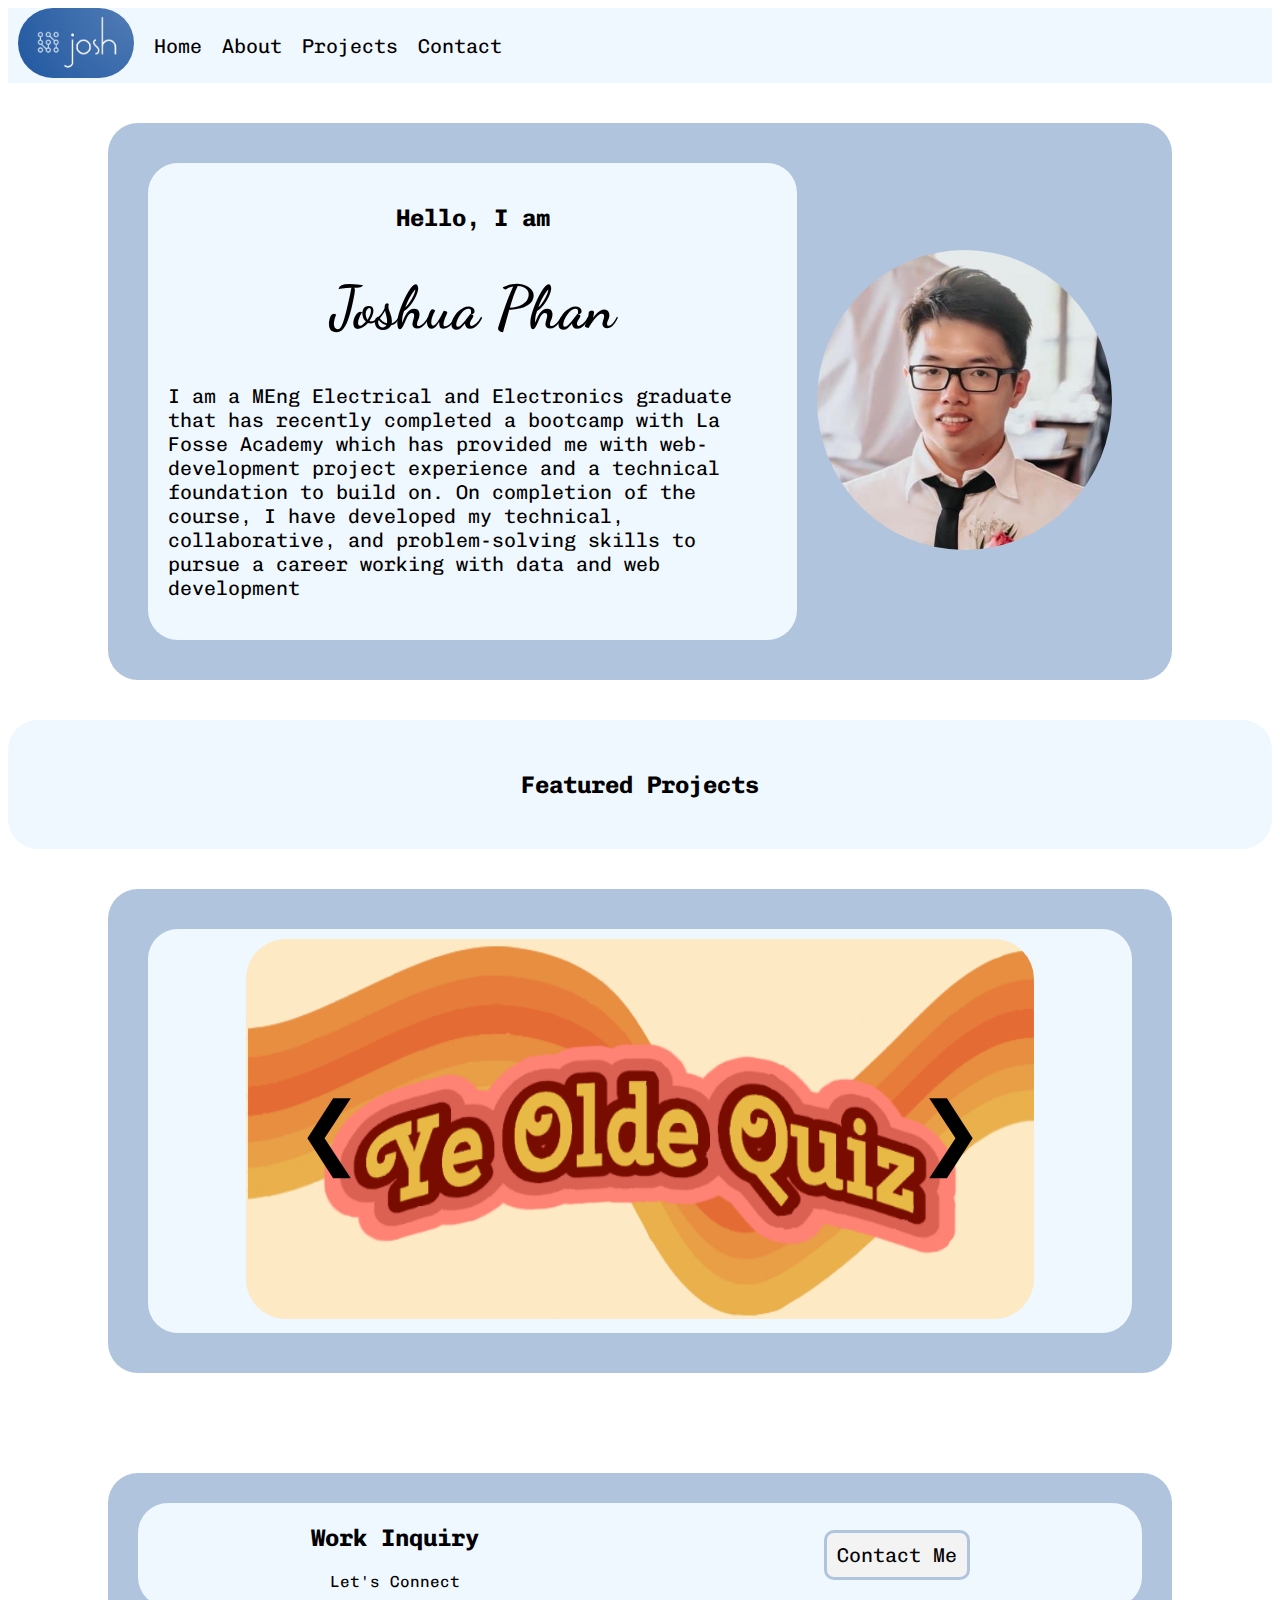
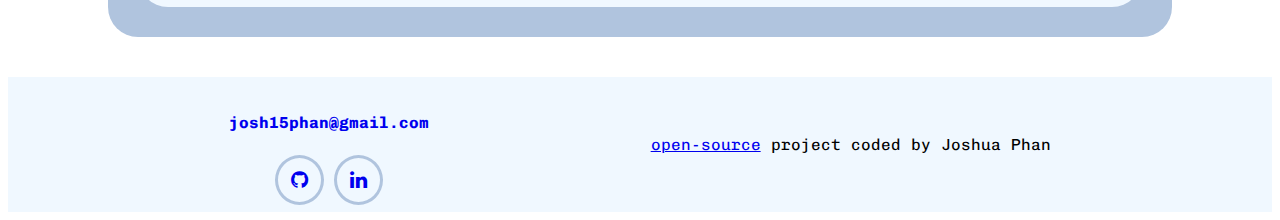
==== index.html @ 052dbbc7 "first commit" ====
<!DOCTYPE html>
<html lang="en">
  <head>
    <meta charset="UTF-8" />
    <meta http-equiv="X-UA-Compatible" content="IE=edge" />
    <meta name="viewport" content="width=device-width, initial-scale=1.0" />
    <link rel="stylesheet" href="./css/styles.css" />
    <link
      rel="stylesheet"
      href="https://cdnjs.cloudflare.com/ajax/libs/font-awesome/4.7.0/css/font-awesome.min.css"
    />
    <script defer src="js/script.js"></script>
    <title>JP Portfolio | Homepage</title>
  </head>
  <body>
    <nav class="d-flex justify-content-between">
      <a href="/" title="Homepage"
        ><img src="./img/logo.png" alt="Website Logo"
      /></a>
      <a href="/">Home</a>
      <a href="about.html">About</a>
      <a href="projects.html">Projects</a>
      <a href="contact.html">Contact</a>
    </nav>

    <div class="profile">
      <div class="profile-desc">
        <h2>Hello, I am</h2>
        <h1>Joshua Phan</h1>
        <p>
          I am a MEng Electrical and Electronics graduate that has recently
          completed a bootcamp with La Fosse Academy which has provided me with
          web-development project experience and a technical foundation to build
          on. On completion of the course, I have developed my technical,
          collaborative, and problem-solving skills to pursue a career working
          with data and web development
        </p>
      </div>
      <div>
        <img
          class="profile-pic"
          src="./img/profilepic.png"
          alt="Profile Picture"
        />
      </div>
    </div>

    <h2 class="subtitle">Featured Projects</h2>
    <div class="container">
      <div class="featured-wrapper">
        <div class="project-list">
          <div class="project-thumbnails">
            <img
              class="project-thumbnail"
              src="img/fp1.png"
              alt="Upper Hand Project"
            />
            <div class="middle">
              <div class="project-text">
                <h3>Upper Hand Poker</h3>
                <p>A real-time multiplayer game Poker application</p>
                <a href="/upperhand.html" class="project-link"
                  >git checkout upper-hand</a
                >
              </div>
            </div>
          </div>

          <div class="project-thumbnails">
            <img
              class="project-thumbnail"
              src="img/fp2.png"
              alt="Ye Olde Quiz Project"
            />
            <div class="middle">
              <div class="project-text">
                <h3>Ye Olde Quiz</h3>
                <p>A Pub quiz-styled real-time quiz game</p>
                <a href="/yoq.html" class="project-link"
                  >git checkout ye-olde-quiz</a
                >
              </div>
            </div>
          </div>

          <div class="project-thumbnails">
            <img
              class="project-thumbnail"
              src="img/fp3.png"
              alt="Habitual Project"
            />
            <div class="middle">
              <div class="project-text">
                <h3>Habitual</h3>
                <p>Habit Tracking Web Application</p>
                <a href="./habitual.html" class="project-link"
                  >git checkout habitual</a
                >
              </div>
            </div>
          </div>
        </div>
        <div class="arrows">
          <a class="prev" onclick="plusSlides(-1)">&#10094;</a>
          <a class="next" onclick="plusSlides(1)">&#10095;</a>
        </div>
      </div>
    </div>

    <div class="inquiry">
      <div class="inquiry-second">
        <div>
          <h2>Work Inquiry</h2>
          <p>Let's Connect</p>
        </div>
        <a href="contact.html">Contact Me</a>
      </div>
    </div>

    <footer>
      <div class="external-links">
        <p class="email">
          <a
            href="mailto:josh15phan@gmail.com"
            style="text-decoration: none; font-weight: bold"
            >josh15phan@gmail.com</a
          >
        </p>
        <a href="https://github.com/JLP2000" class="links-buttons"
          ><i class="fa fa-github"></i
        ></a>
        <a
          href="https://www.linkedin.com/in/joshua-phan-471615230/"
          class="links-buttons"
          ><i class="fa fa-linkedin"></i
        ></a>
      </div>
      <p>
        <a href="https://github.com/JLP2000/portfolio-webpage">open-source</a>
        project coded by Joshua Phan
      </p>
    </footer>
  </body>
</html>
---- css/styles.css ----
@import url("https://fonts.googleapis.com/css2?family=Chivo+Mono&display=swap");
@import url("https://fonts.googleapis.com/css2?family=Chivo+Mono&family=Dancing+Script&display=swap");

:root {
  text-align: center;
  font-family: "Chivo Mono", monospace;
  /* background-color: rgba(0, 0, 0, 0.849); */
}

nav {
  display: flex;
  align-items: center;
  padding: 0px;
  background-color: aliceblue;
}

nav a {
  font-size: 20px;
  padding-left: 10px;
  padding-right: 10px;
  text-decoration: none;
  color: black;
}

nav a:not(:first-child):hover {
  background-color: aliceblue;
  text-decoration: underline;
}

nav a:first-child img {
  height: 70px;
  border-radius: 50px;
}

.profile {
  display: flex;
  flex-direction: row;
  justify-content: space-between;
  align-items: center;
  background-color: lightsteelblue;
  margin: 40px 100px 40px 100px;
  padding: 40px;
  border-radius: 30px;
  /* width: max-content; */
}

.profile-desc {
  background-color: aliceblue;
  text-align: start;
  padding: 20px;
  border-radius: 30px;
}

.profile-desc h2 {
  text-align: center;
}

.profile-desc h1 {
  text-align: center;
  font-size: 60px;
  font-family: "Dancing Script", cursive;
}

.profile-desc p {
  font-size: 20px;
}

.profile-pic {
  height: 300px;
  padding: 20px;
  border-radius: 100%;
}

.subtitle {
  padding: 50px 0 50px 0;

  background-color: aliceblue;
  border-radius: 30px;
}

.container {
  /* max-width: 450px; */
  /* padding: 0 20px; */
  margin: 40px 100px 40px 100px;
  /* position: relative; */
  display: flex;
  justify-content: center;
  align-items: center;
  background-color: lightsteelblue;
  border-radius: 30px;
}

.featured-wrapper {
  position: relative;
  background-color: aliceblue;
  border-radius: 30px;
  width: 100%;
  margin: 40px 40px 40px 40px;
}

.project-list {
  display: grid;
}

.project-thumbnails {
  grid-column: 1;
  grid-row: 1;
  display: none;
  opacity: 1;
  /* transition: opacity 0.25s; */
  position: relative;
}

.project-thumbnails:hover .project-thumbnail {
  opacity: 0.3;
  transition: opacity 0.25s linear;
}

.project-thumbnails:hover .middle {
  display: block;
}

.middle {
  padding: 0 0 40px 0;
  transition: 0.5s ease;
  display: none;
  position: absolute;
  top: 50%;
  left: 50%;
  transform: translate(-50%, -50%);
  -ms-transform: translate(-50%, -50%);
  text-align: center;
}

.project-list img {
  border-radius: 50px;
  height: 380px;
  max-width: 80%;
  padding: 10px;
  align-items: center;
}

.arrows {
  width: 100%;
}

.prev:hover {
  background-color: rgba(0, 0, 0, 0.377);
  border-radius: 10px 0 0 10px;
  text-align: center;
}

.next:hover {
  background-color: rgba(0, 0, 0, 0.377);
  border-radius: 0 10px 10px 0;
  text-align: center;
}

.prev {
  position: absolute;
  top: 50%;
  left: 15%;
  transform: translateY(-50%);
  cursor: pointer;
  font-size: 5rem;
}

.next {
  position: absolute;
  top: 50%;
  right: 15%;
  transform: translateY(-50%);
  cursor: pointer;
  font-size: 5rem;
}

.project-link {
  text-decoration: none;
  border-radius: 10px;
  border: solid lightsteelblue;
  background-color: aliceblue;
  color: black;
  padding: 5px;
}

.inquiry {
  padding: 0 0 20px 0;
  background-color: lightsteelblue;
  margin: 100px 100px 40px 100px;
  padding: 30px;
  border-radius: 30px;
}

.inquiry-second {
  display: flex;
  align-items: center;
  justify-content: space-around;
  background-color: aliceblue;
  border-radius: 30px;
}

.inquiry-second a {
  background-color: rgb(243, 243, 243);
  text-decoration: none;
  border: solid lightsteelblue;
  color: black;
  padding: 10px;
  border-radius: 10px;
  font-size: 20px;
}

.inquiry-second a:hover {
  background-color: rgba(0, 0, 0, 0.308);
}

footer {
  background-color: aliceblue;
  display: flex;
  align-items: center;
  justify-content: space-evenly;
  padding: 20px 0 20px 0;
}

.email {
  padding: 0 0 20px 0;
}

.links-buttons {
  border: solid lightsteelblue;
  padding: 10px 13px;
  background-color: aliceblue;
  border-radius: 100%;
  font-size: 20px;
}

.links-buttons:hover {
  background-color: rgba(0, 0, 0, 0.137);
}
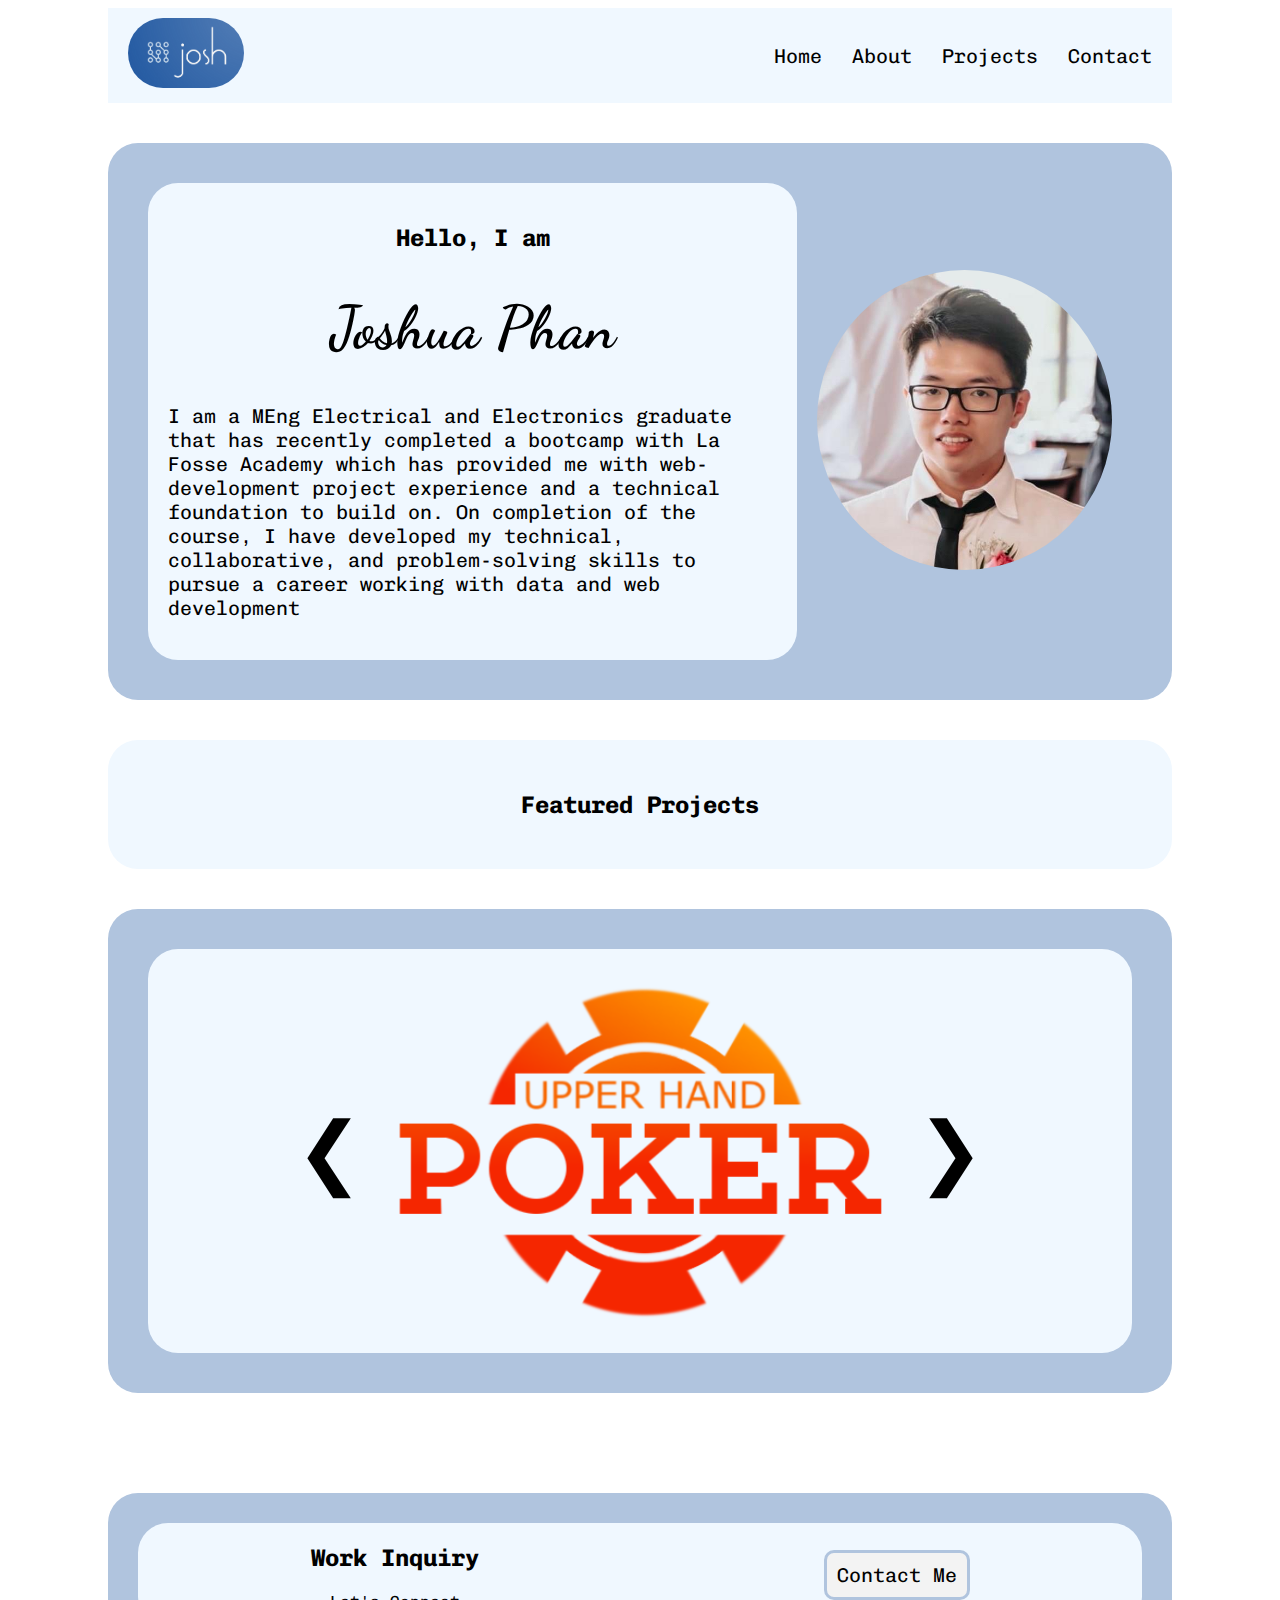
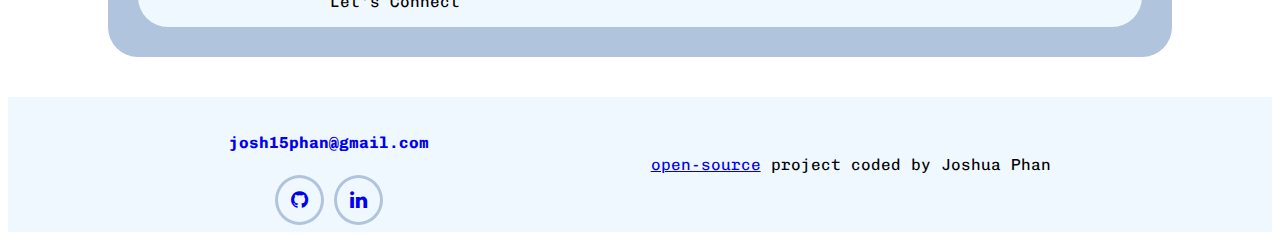
==== commit 6af54d7d: "Created about, starting projects page" ====
--- a/index.html
+++ b/index.html
@@ -17,10 +17,12 @@
       <a href="/" title="Homepage"
         ><img src="./img/logo.png" alt="Website Logo"
       /></a>
-      <a href="/">Home</a>
-      <a href="about.html">About</a>
-      <a href="projects.html">Projects</a>
-      <a href="contact.html">Contact</a>
+      <div>
+        <a href="/">Home</a>
+        <a href="about.html">About</a>
+        <a href="projects.html">Projects</a>
+        <a href="contact.html">Contact</a>
+      </div>
     </nav>
 
     <div class="profile">
--- a/css/styles.css
+++ b/css/styles.css
@@ -10,7 +10,9 @@
 nav {
   display: flex;
   align-items: center;
-  padding: 0px;
+  justify-content: space-between;
+  margin: 0px 100px;
+  padding: 10px;
   background-color: aliceblue;
 }
 
@@ -31,7 +33,6 @@
   height: 70px;
   border-radius: 50px;
 }
-
 .profile {
   display: flex;
   flex-direction: row;
@@ -73,7 +74,7 @@
 
 .subtitle {
   padding: 50px 0 50px 0;
-
+  margin: 0 100px;
   background-color: aliceblue;
   border-radius: 30px;
 }
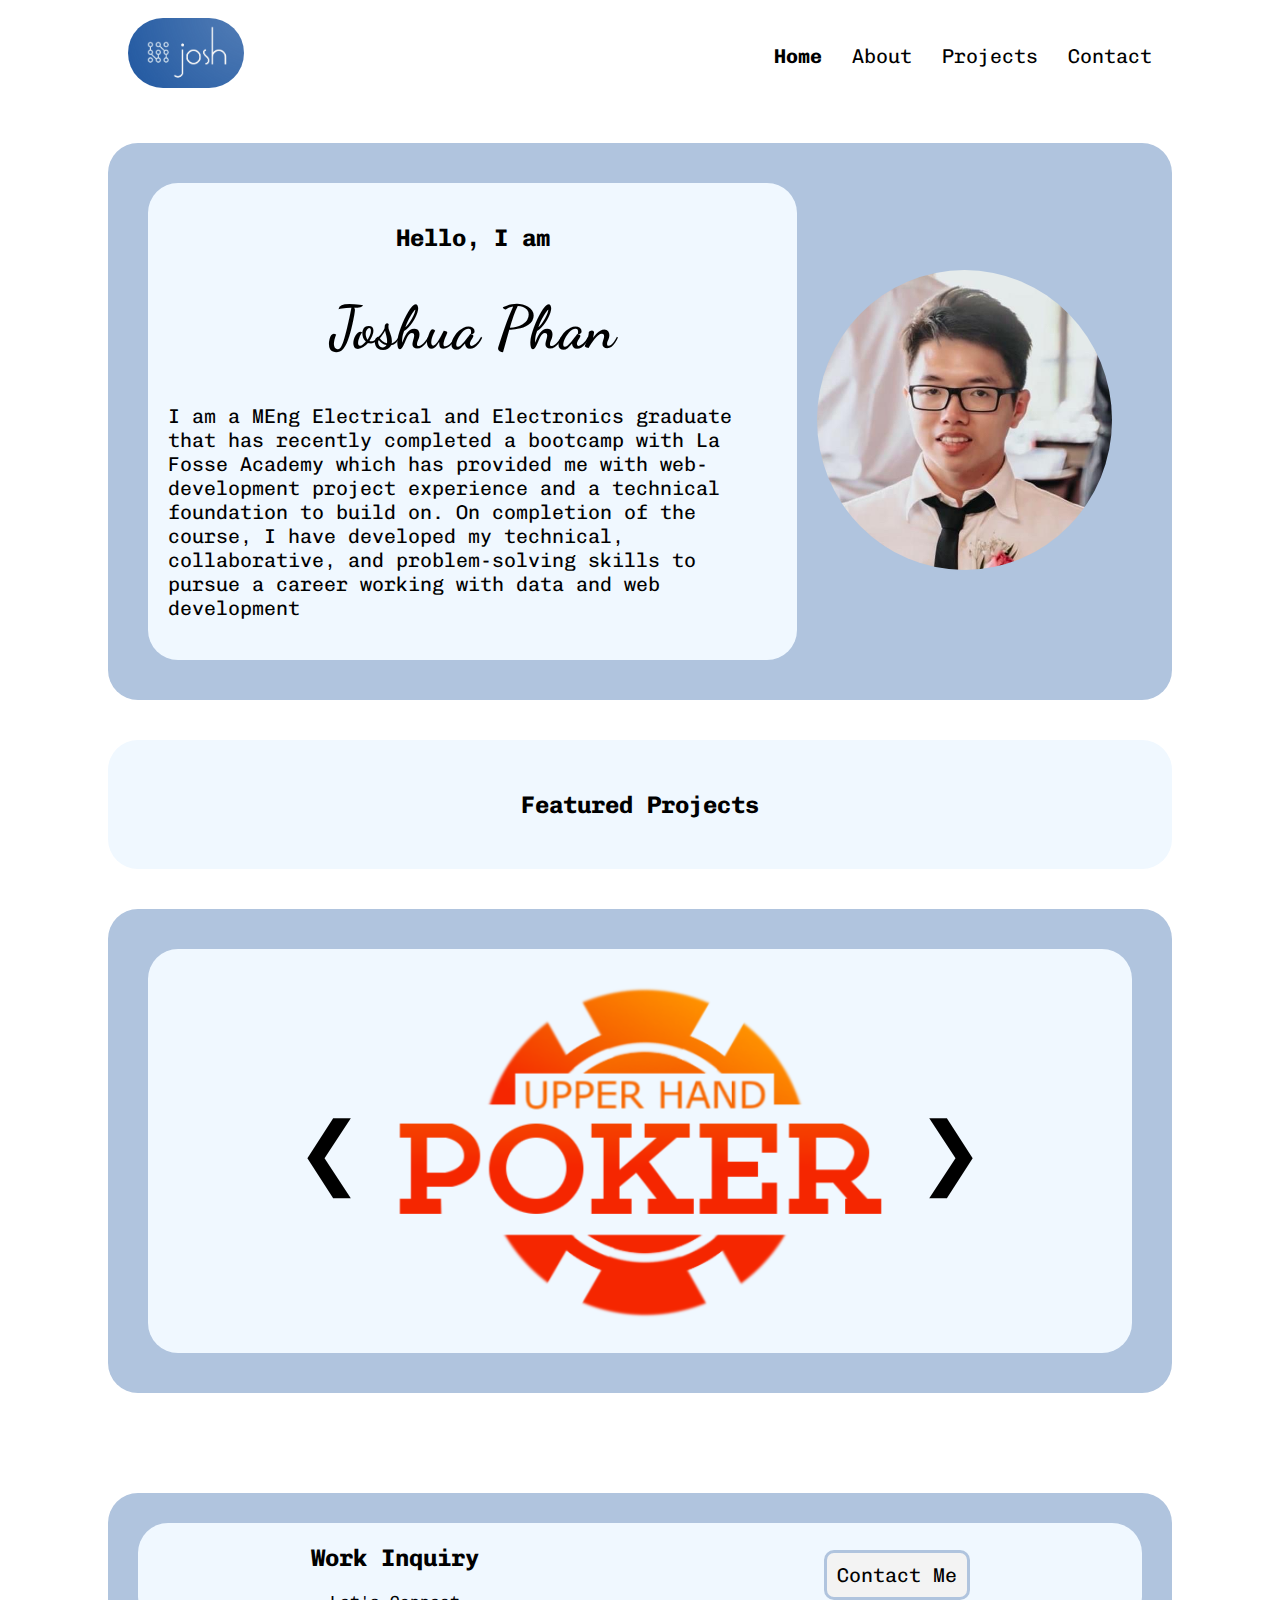
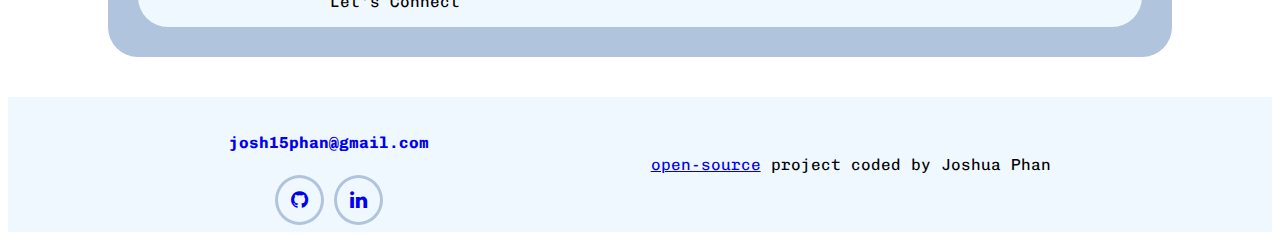
==== commit ee126009: "Content complete, styling pending..." ====
--- a/index.html
+++ b/index.html
@@ -18,7 +18,7 @@
         ><img src="./img/logo.png" alt="Website Logo"
       /></a>
       <div>
-        <a href="/">Home</a>
+        <a href="/" style="font-weight: bold">Home</a>
         <a href="about.html">About</a>
         <a href="projects.html">Projects</a>
         <a href="contact.html">Contact</a>
--- a/css/styles.css
+++ b/css/styles.css
@@ -13,7 +13,7 @@
   justify-content: space-between;
   margin: 0px 100px;
   padding: 10px;
-  background-color: aliceblue;
+  /* background-color: aliceblue; */
 }
 
 nav a {
@@ -24,8 +24,8 @@
   color: black;
 }
 
-nav a:not(:first-child):hover {
-  background-color: aliceblue;
+nav a:hover {
+  /* background-color: aliceblue; */
   text-decoration: underline;
 }
 
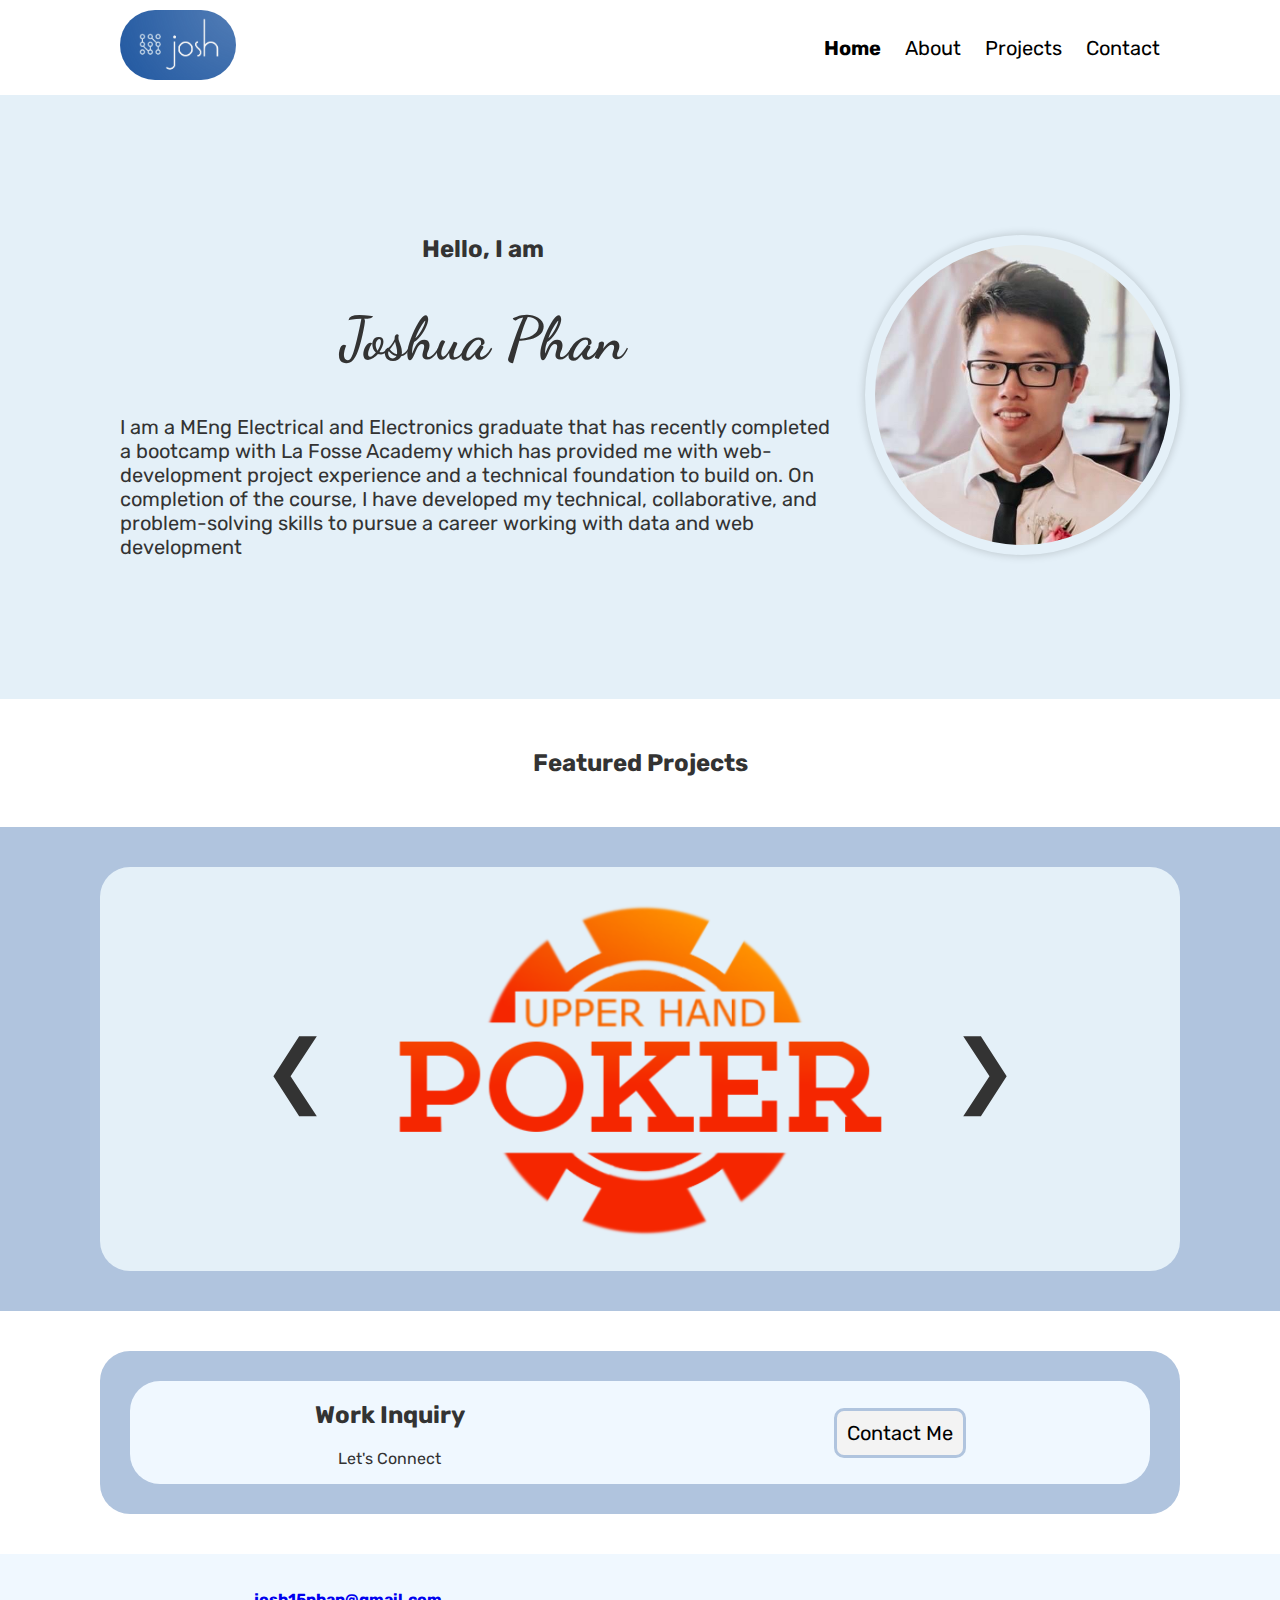
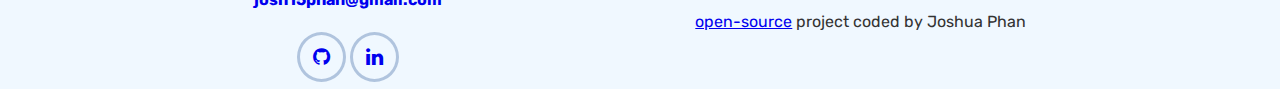
==== commit d7078381: "styling changes: subject to change" ====
--- a/index.html
+++ b/index.html
@@ -9,6 +9,7 @@
       rel="stylesheet"
       href="https://cdnjs.cloudflare.com/ajax/libs/font-awesome/4.7.0/css/font-awesome.min.css"
     />
+    <link rel="icon" href="img/favicon.png" type="image/x-icon" />
     <script defer src="js/script.js"></script>
     <title>JP Portfolio | Homepage</title>
   </head>
@@ -61,7 +62,7 @@
               <div class="project-text">
                 <h3>Upper Hand Poker</h3>
                 <p>A real-time multiplayer game Poker application</p>
-                <a href="/upperhand.html" class="project-link"
+                <a href="/projects.html" class="project-link"
                   >git checkout upper-hand</a
                 >
               </div>
@@ -78,7 +79,7 @@
               <div class="project-text">
                 <h3>Ye Olde Quiz</h3>
                 <p>A Pub quiz-styled real-time quiz game</p>
-                <a href="/yoq.html" class="project-link"
+                <a href="/projects.html" class="project-link"
                   >git checkout ye-olde-quiz</a
                 >
               </div>
@@ -95,7 +96,7 @@
               <div class="project-text">
                 <h3>Habitual</h3>
                 <p>Habit Tracking Web Application</p>
-                <a href="./habitual.html" class="project-link"
+                <a href="/projects.html" class="project-link"
                   >git checkout habitual</a
                 >
               </div>
--- a/css/styles.css
+++ b/css/styles.css
@@ -1,10 +1,17 @@
 @import url("https://fonts.googleapis.com/css2?family=Chivo+Mono&display=swap");
 @import url("https://fonts.googleapis.com/css2?family=Chivo+Mono&family=Dancing+Script&display=swap");
+@import url("https://fonts.googleapis.com/css2?family=Rubik&display=swap");
 
 :root {
   text-align: center;
-  font-family: "Chivo Mono", monospace;
+  font-family: "Rubik", sans-serif;
+  color: #333333;
   /* background-color: rgba(0, 0, 0, 0.849); */
+}
+
+body {
+  margin: 0;
+  padding: 0;
 }
 
 nav {
@@ -38,15 +45,16 @@
   flex-direction: row;
   justify-content: space-between;
   align-items: center;
-  background-color: lightsteelblue;
-  margin: 40px 100px 40px 100px;
-  padding: 40px;
-  border-radius: 30px;
+  background-color: #e4f0f8;
+  background-size: cover;
+  margin: 0px 0px;
+  padding: 100px;
+  /* border-radius: 30px; */
   /* width: max-content; */
 }
 
 .profile-desc {
-  background-color: aliceblue;
+  /* background-color: #a4bac2; */
   text-align: start;
   padding: 20px;
   border-radius: 30px;
@@ -68,35 +76,31 @@
 
 .profile-pic {
   height: 300px;
-  padding: 20px;
+  padding: 10px;
+  box-shadow: 0px 0px 10px rgba(0, 0, 0, 0.2);
   border-radius: 100%;
 }
 
 .subtitle {
-  padding: 50px 0 50px 0;
+  padding: 50px 0;
   margin: 0 100px;
-  background-color: aliceblue;
+  /* background-color: aliceblue; */
   border-radius: 30px;
 }
 
 .container {
-  /* max-width: 450px; */
-  /* padding: 0 20px; */
-  margin: 40px 100px 40px 100px;
-  /* position: relative; */
   display: flex;
   justify-content: center;
   align-items: center;
   background-color: lightsteelblue;
-  border-radius: 30px;
 }
 
 .featured-wrapper {
   position: relative;
-  background-color: aliceblue;
+  background-color: #e4f0f8;
   border-radius: 30px;
   width: 100%;
-  margin: 40px 40px 40px 40px;
+  margin: 40px 100px;
 }
 
 .project-list {
@@ -187,7 +191,7 @@
 .inquiry {
   padding: 0 0 20px 0;
   background-color: lightsteelblue;
-  margin: 100px 100px 40px 100px;
+  margin: 40px 100px 40px 100px;
   padding: 30px;
   border-radius: 30px;
 }
